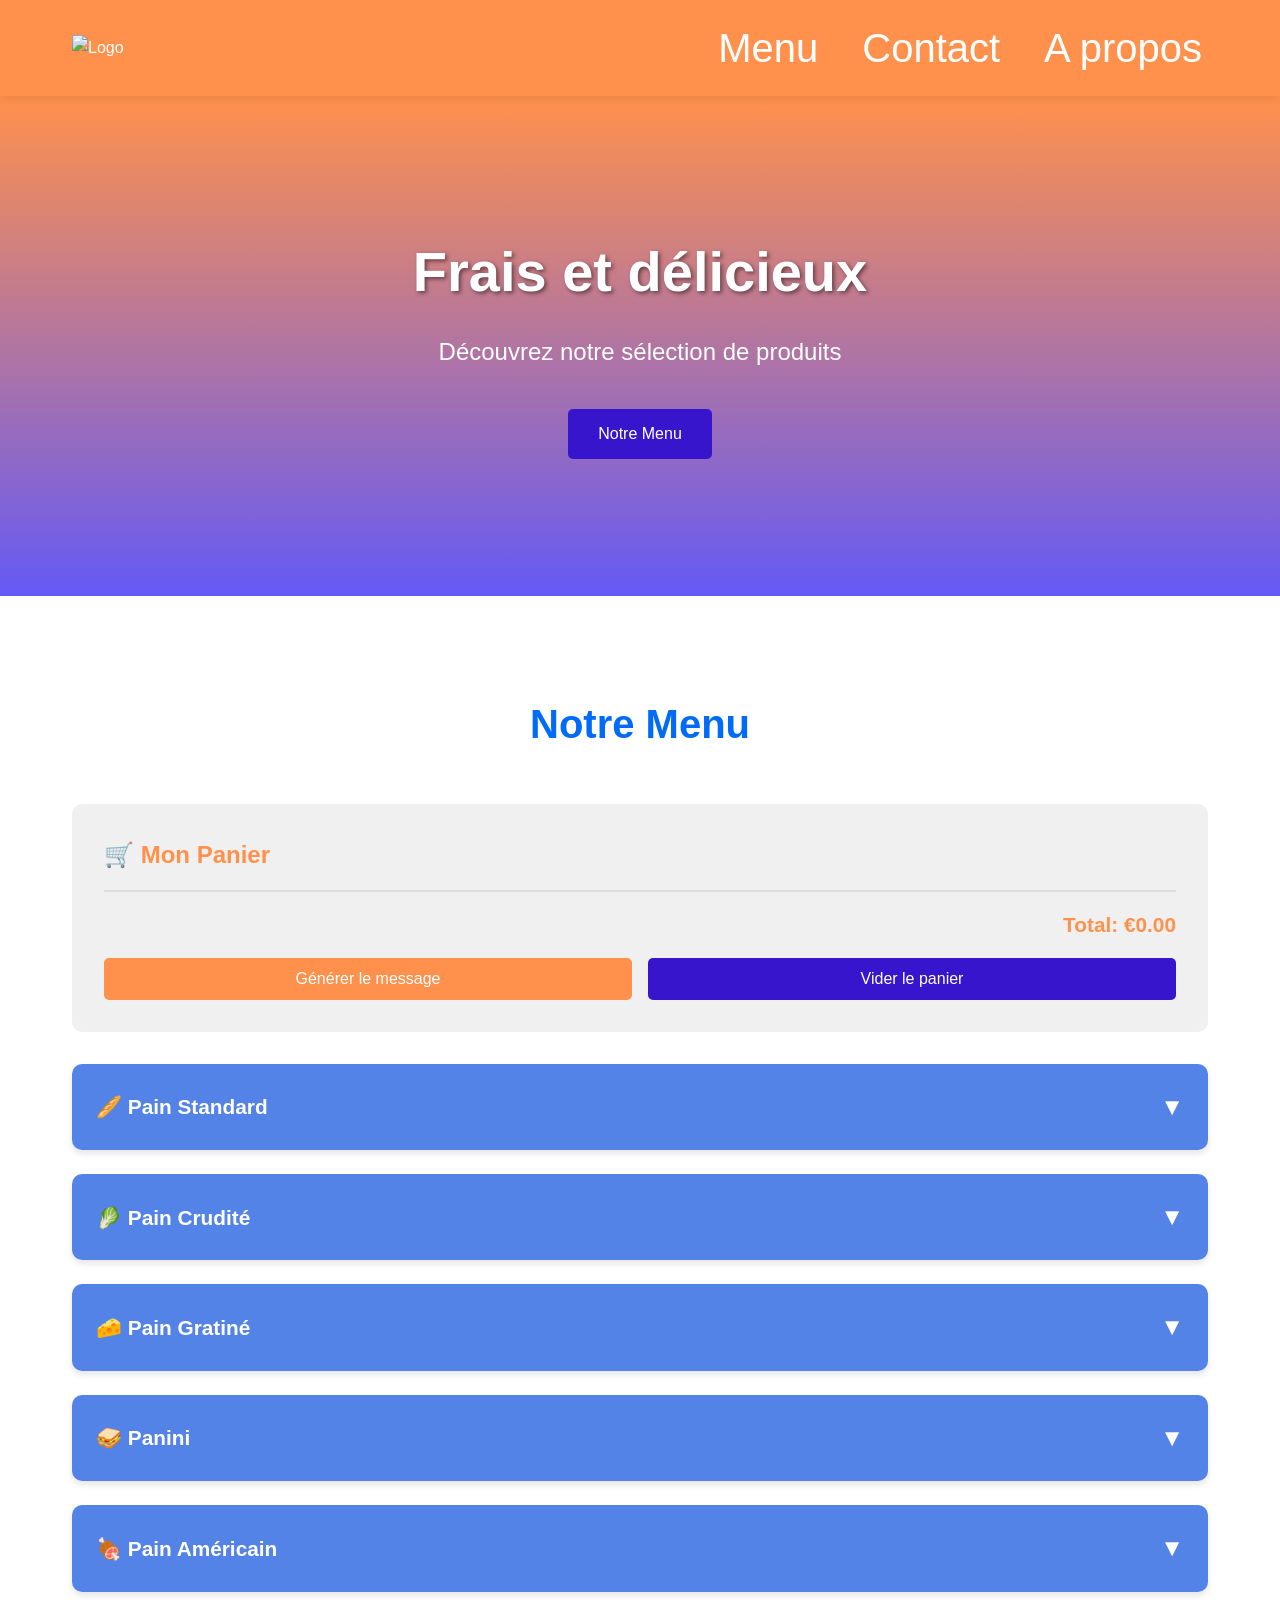
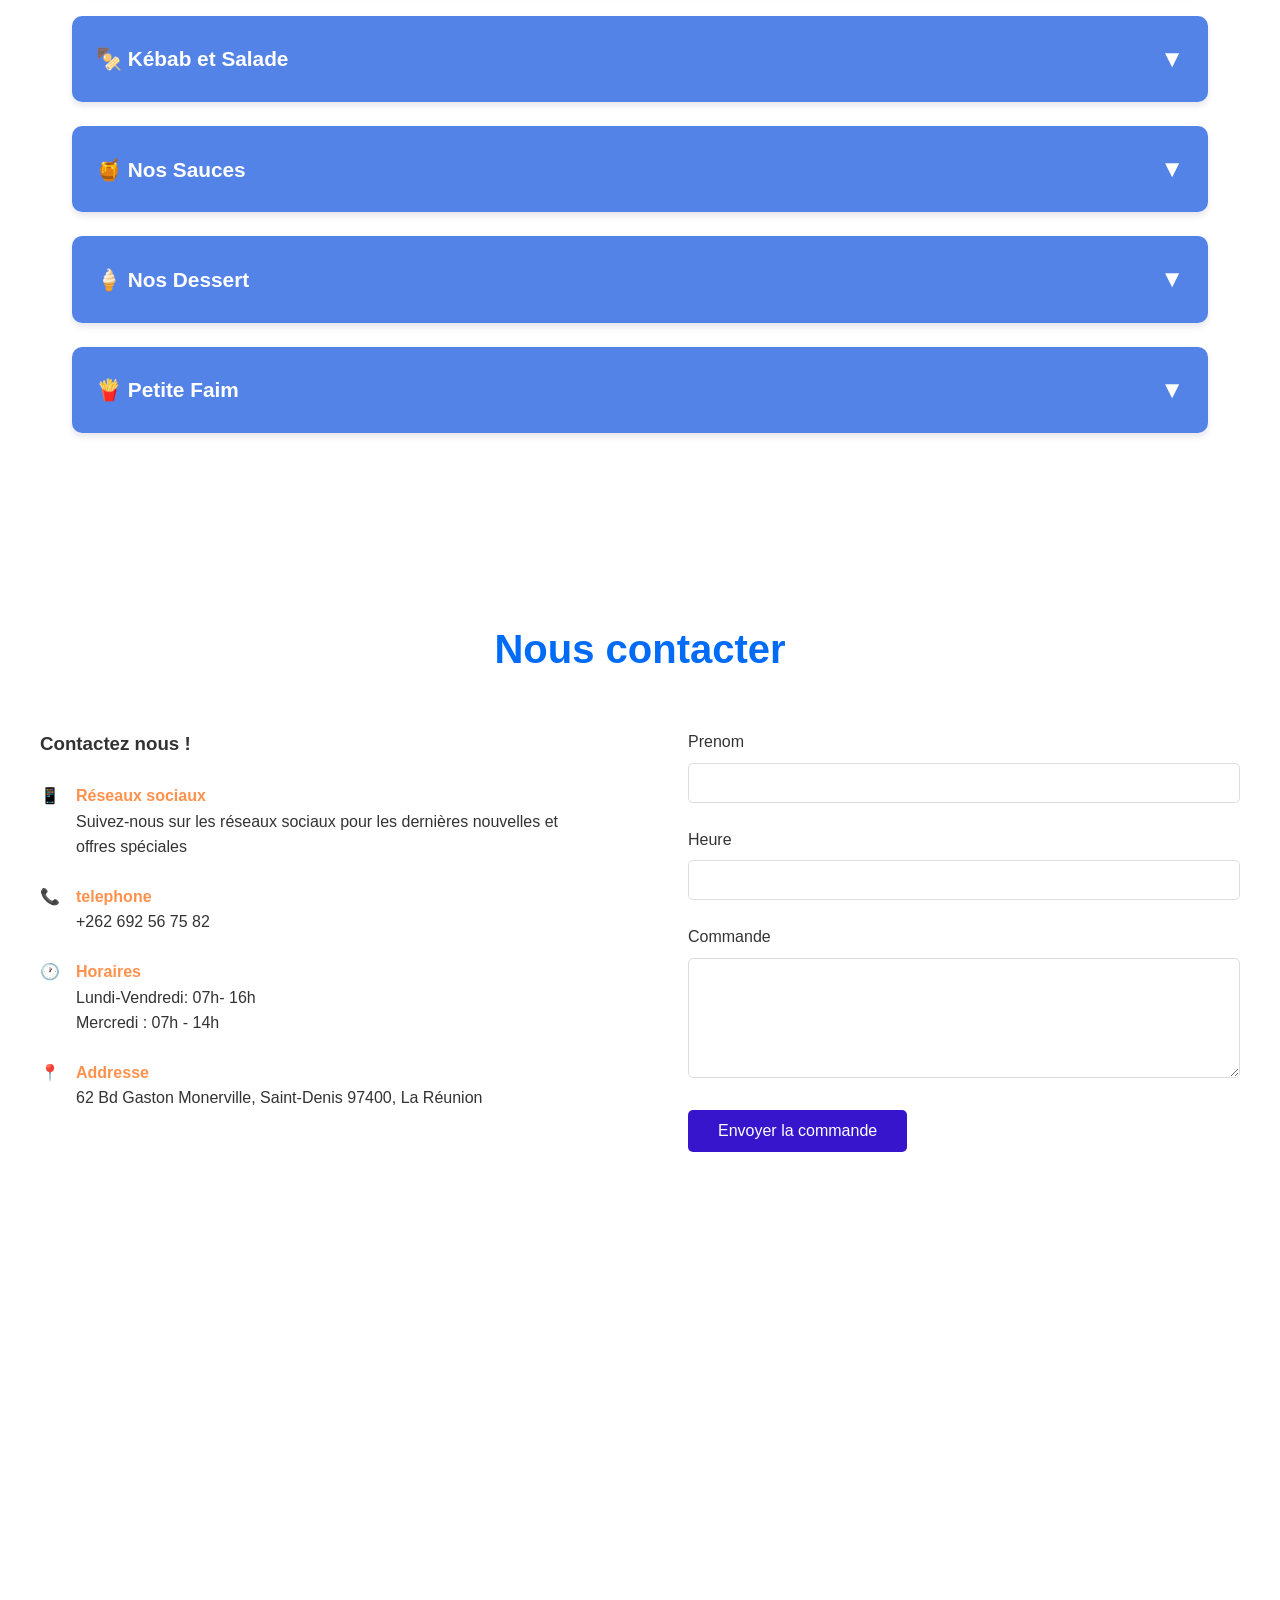
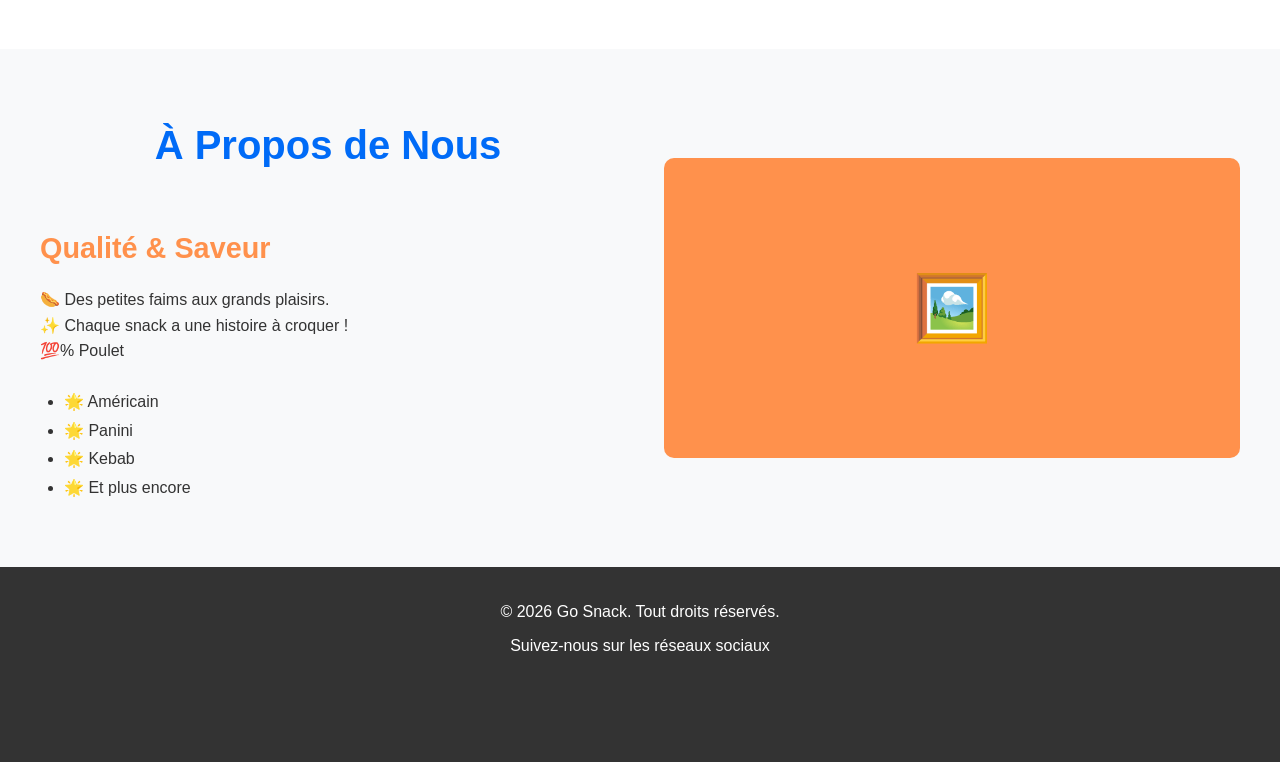
==== T1.html @ e25820fe "First upload" ====
<!DOCTYPE html>
<html lang="fr">
<head>
    <meta charset="UTF-8">
    <meta name="viewport" content="width=device-width, initial-scale=1.0">

    <title>GO Snack</title>


    <link rel="stylesheet" href="T1.css">
    
</head>
<body>



    <header>
        <nav>
			<img src="C:\web dev\templates\GoSnack\GoSnack.jpg" alt="Logo">
            <ul class="nav-links">
                <li><a href="#menu">Menu</a></li>
                <li><a href="#contact">Contact</a></li>
				<li><a href="#about">A propos</a></li>
            </ul> 
        </nav>
    </header>


    

    <section class="hero">
        <div class="hero-content">
            <h1>Frais et délicieux</h1>
            <p>Découvrez notre sélection de produits</p>
            <a href="#menu" class="btn">Notre Menu</a>
        </div>
    </section>

    


    <section id="menu">
        <div class="container">
            <h2>Notre Menu</h2>
            

            

            <div class="cart-section">
                <h3>🛒 Mon Panier</h3>
                <ul class="cart-items" id="cartItems"></ul>
                <div class="cart-total" id="cartTotal">Total: €0.00</div>
                <div class="cart-actions">
                    <button class="btn" onclick="generateOrderMessage()" style="background: #FF914C;">Générer le message</button>
                    <button class="btn" onclick="clearCart()">Vider le panier</button>
                </div>
            </div>
            
            <div class="menu-container">


                


                <div class="menu-category">
                    <div class="category-header" onclick="toggleCategory(this)">
                        <h3>🥖 Pain Standard</h3>
                        <span class="toggle-icon">▼</span>
                    </div>
                    <div class="category-items">
                        <div class="product-card">
                            <div class="product-image">🥖</div>
                            <div class="product-info">
                                <h4>Bouchon</h4>
                                <p></p>
                                <div class="price">€3.50</div>
                                <button class="btn" onclick="addToCart('Pain Bouchon', 3.50)">Ajouter</button>
                            </div>
                        </div>
                        <div class="product-card">
                            <div class="product-image">🥖</div>
                            <div class="product-info">
                                <h4>Poulet</h4>
                                <p></p>
                                <div class="price">€3.50</div>
                                <button class="btn" onclick="addToCart('Pain Poulet', 3.50)">Ajouter</button>
                            </div>
                        </div>
                        <div class="product-card">
                            <div class="product-image">🥖</div>
                            <div class="product-info">
                                <h4>Jambon Beurre</h4>
                                <p></p>
                                <div class="price">€3.50</div>
                                <button class="btn" onclick="addToCart('Pain Jambon Beurre', 3.50)">Ajouter</button>
                            </div>
                        </div>
                        <div class="product-card">
                            <div class="product-image">🥖</div>
                            <div class="product-info">
                                <h4>Sarcive</h4>
                                <p></p>
                                <div class="price">€3.50</div>
                                <button class="btn" onclick="addToCart('Pain Sarcive', 3.50)">Ajouter</button>
                            </div>
                        </div>
                        <div class="product-card">
                            <div class="product-image">🥖</div>
                            <div class="product-info">
                                <h4>Lamelle de Kébab</h4>
                                <p></p>
                                <div class="price">€3.50</div>
                                <button class="btn" onclick="addToCart('Pain Kébab', 3.50)">Ajouter</button>
                            </div>
                        </div>
                        <div class="product-card">
                            <div class="product-image">🥖</div>
                            <div class="product-info">
                                <h4>Saumon</h4>
                                <p></p>
                                <div class="price">€3.50</div>
                                <button class="btn" onclick="addToCart('Pain Saumon', 3.50)">Ajouter</button>
                            </div>
                        </div>
                    </div>
                </div>


                


                <div class="menu-category">
                    <div class="category-header" onclick="toggleCategory(this)">
                        <h3>🥬 Pain Crudité</h3>
                        <span class="toggle-icon">▼</span>
                    </div>
                    <div class="category-items">
                        <div class="product-card">
                            <div class="product-image">🥬</div>
                            <div class="product-info">
                                <h4>Poulet</h4>
                                <p>Base: Salade, Tomate, Carotte, Boeuf</p>
                                <div class="price">€4.50</div>
                                <button class="btn">Ajouter</button>
                            </div>
                        </div>
                        <div class="product-card">
                            <div class="product-image">🥬</div>
                            <div class="product-info">
                                <h4>Jambon</h4>
                                <p>Base: Salade, Tomate, Carotte, Boeuf</p>
                                <div class="price">€4.50</div>
                                <button class="btn" onclick="addToCart('Pain crudité Jambon Beurre', 4.50)">Ajouter</button>
                            </div>
                        </div>
                        <div class="product-card">
                            <div class="product-image">🥬</div>
                            <div class="product-info">
                                <h4>Lamelle de Kébab</h4>
                                <p>Base: Salade, Tomate, Carotte, Boeuf</p>
                                <div class="price">€4.50</div>
                                <button class="btn" onclick="addToCart('Pain crudité Kébab', 4.50)">Ajouter</button>
                            </div>
                        </div>
                        <div class="product-card">
                            <div class="product-image">🥬</div>
                            <div class="product-info">
                                <h4>Sarcive</h4>
                                <p>Base: Salade, Tomate, Carotte, Boeuf</p>
                                <div class="price">€4.50</div>
                                <button class="btn" onclick="addToCart('Pain crudité Sarcive', 4.50)">Ajouter</button>
                            </div>
                        </div>
                        <div class="product-card">
                            <div class="product-image">🥬</div>
                            <div class="product-info">
                                <h4>Saumon</h4>
                                <p>Base: Salade, Tomate, Carotte, Boeuf</p>
                                <div class="price">€4.50</div>
                                <button class="btn" onclick="addToCart('Pain crudité Saumon', 4.50)">Ajouter</button>
                            </div>
                        </div>
                    </div>
                </div>


                


                <div class="menu-category">
                    <div class="category-header" onclick="toggleCategory(this)">
                        <h3>🧀 Pain Gratiné</h3>
                        <span class="toggle-icon">▼</span>
                    </div>
                    <div class="category-items">
                        <div class="product-card">
                            <div class="product-image">🧀</div>
                            <div class="product-info">
                                <h4>Frite</h4>
                                <p></p>
                                <div class="price">€4.50</div>
                                <button class="btn" onclick="addToCart('Pain Gratiné Frite', 4.50)">Ajouter</button>
                            </div>
                        </div>
                        <div class="product-card">
                            <div class="product-image">🧀</div>
                            <div class="product-info">
                                <h4>Jambon</h4>
                                <p></p>
                                <div class="price">€4.50</div>
                                <button class="btn" onclick="addToCart('Pain Gratiné Jambon', 4.50)">Ajouter</button>
                            </div>
                        </div>
                        <div class="product-card">
                            <div class="product-image">🧀</div>
                            <div class="product-info">
                                <h4>Bouchon</h4>
                                <p></p>
                                <div class="price">€4.50</div>
                                <button class="btn" onclick="addToCart('Pain Gratiné Bouchon', 4.50)">Ajouter</button>
                            </div>
                        </div>
                        <div class="product-card">
                            <div class="product-image">🧀</div>
                            <div class="product-info">
                                <h4>Poulet</h4>
                                <p></p>
                                <div class="price">€4.50</div>
                                <button class="btn" onclick="addToCart('Pain Gratiné Poulet', 4.50)">Ajouter</button>
                            </div>
                        </div>
                        <div class="product-card">
                            <div class="product-image">🧀</div>
                            <div class="product-info">
                                <h4>Thon Maïs</h4>
                                <p></p>
                                <div class="price">€4.50</div>
                                <button class="btn" onclick="addToCart('Pain Gratiné Thon Maïs', 4.50)">Ajouter</button>
                            </div>
                        </div>
                        <div class="product-card">
                            <div class="product-image">🧀</div>
                            <div class="product-info">
                                <h4>Lamelle de Kébab</h4>
                                <p></p>
                                <div class="price">€4.50</div>
                                <button class="btn" onclick="addToCart('Pain Gratiné Kébab', 4.50)">Ajouter</button>
                            </div>
                        </div>
                    </div>
                </div>


                



                <div class="menu-category">
                    <div class="category-header" onclick="toggleCategory(this)">
                        <h3>🥪 Panini</h3>
                        <span class="toggle-icon">▼</span>
                    </div>
                    <div class="category-items">
                        <div class="product-card">
                            <div class="product-image">🥪</div>
                            <div class="product-info">
                                <h4>Frite</h4>
                                <p></p>
                                <div class="price">€4.50</div>
                                <button class="btn" onclick="addToCart('Panini Frite', 4.50)">Ajouter</button>
                            </div>
                        </div>
                        <div class="product-card">
                            <div class="product-image">🥪</div>
                            <div class="product-info">
                                <h4>Jambon</h4>
                                <p></p>
                                <div class="price">€4.50</div>
                                <button class="btn" onclick="addToCart('Panini Jambon', 4.50)">Ajouter</button>
                            </div>
                        </div>
                        <div class="product-card">
                            <div class="product-image">🥪</div>
                            <div class="product-info">
                                <h4>Bouchon</h4>
                                <p></p>
                                <div class="price">€4.50</div>
                                <button class="btn" onclick="addToCart('Panini Bouchon', 4.50)">Ajouter</button>
                            </div>
                        </div>
                        <div class="product-card">
                            <div class="product-image">🥪</div>
                            <div class="product-info">
                                <h4>Poulet</h4>
                                <p></p>
                                <div class="price">€4.50</div>
                                <button class="btn" onclick="addToCart('Panini Poulet', 4.50)">Ajouter</button>
                            </div>
                        </div>
                        <div class="product-card">
                            <div class="product-image">🥪</div>
                            <div class="product-info">
                                <h4>Thon Maïs</h4>
                                <p></p>
                                <div class="price">€4.50</div>
                                <button class="btn" onclick="addToCart('Panini Thon Maïs', 4.50)">Ajouter</button>
                            </div>
                        </div>
                        <div class="product-card">
                            <div class="product-image">🥪</div>
                            <div class="product-info">
                                <h4>Nutella</h4>
                                <p></p>
                                <div class="price">€4.50</div>
                                <button class="btn" onclick="addToCart('Panini Nutella', 4.50)">Ajouter</button>
                            </div>
                        </div>
                    </div>
                </div>


                



                <div class="menu-category">
                    <div class="category-header" onclick="toggleCategory(this)">
                        <h3>🍖 Pain Américain</h3>
                        <span class="toggle-icon">▼</span>
                    </div>
                    <div class="category-items">
                        <div class="product-card">
                            <div class="product-image">🍖</div>
                            <div class="product-info">
                                <h4>Bouchon</h4>
                                <p></p>
                                <div class="price">€5.50</div>
                                <button class="btn" onclick="addToCart('Pain Américain Bouchon', 5.50)">Ajouter</button>
                            </div>
                        </div>
                        <div class="product-card">
                            <div class="product-image">🍖</div>
                            <div class="product-info">
                                <h4>Poulet</h4>
                                <p></p>
                                <div class="price">€5.50</div>
                                <button class="btn" onclick="addToCart('Pain Américain Poulet', 5.50)">Ajouter</button>
                            </div>
                        </div>
                        <div class="product-card">
                            <div class="product-image">🍖</div>
                            <div class="product-info">
                                <h4>Jambon</h4>
                                <p></p>
                                <div class="price">€5.50</div>
                                <button class="btn" onclick="addToCart('Pain Américain Jambon', 5.50)">Ajouter</button>
                            </div>
                        </div>
                        <div class="product-card">
                            <div class="product-image">🍖</div>
                            <div class="product-info">
                                <h4>Saumon</h4>
                                <p></p>
                                <div class="price">€5.50</div>
                                <button class="btn" onclick="addToCart('Pain Américain Saumon', 5.50)">Ajouter</button>
                            </div>
                        </div>
                        <div class="product-card">
                            <div class="product-image">🍖</div>
                            <div class="product-info">
                                <h4>Lamelle de Kébab</h4>
                                <p></p>
                                <div class="price">€5.50</div>
                                <button class="btn" onclick="addToCart('Pain Américain Kébab', 5.50)">Ajouter</button>
                            </div>
                        </div>
                        <div class="product-card">
                            <div class="product-image">🍖</div>
                            <div class="product-info">
                                <h4>Sarcive</h4>
                                <p></p>
                                <div class="price">€5.50</div>
                                <button class="btn" onclick="addToCart('Pain Américain Sarcive', 5.50)">Ajouter</button>
                            </div>
                        </div>
                    </div>
                </div>


                




                <div class="menu-category">
                    <div class="category-header" onclick="toggleCategory(this)">
                        <h3>🍢 Kébab et Salade</h3>
                        <span class="toggle-icon">▼</span>
                    </div>
                    <div class="category-items">
                        <div class="product-card">
                            <div class="product-image">🍢</div>
                            <div class="product-info">
                                <h4>Kébab Poulet</h4>
                                <p></p>
                                <div class="price">€6.50</div>
                                <button class="btn" onclick="addToCart('Kébab Poulet', 6.50)">Ajouter</button>
                            </div>
                        </div>
                        <div class="product-card">
                            <div class="product-image">🍢</div>
                            <div class="product-info">
                                <h4>Kébab Lamelle de Kébab</h4>
                                <p></p>
                                <div class="price">€6.50</div>
                                <button class="btn" onclick="addToCart('Kébab Lamelle de Kébab', 6.50)">Ajouter</button>
                            </div>
                        </div>
                        <div class="product-card">
                            <div class="product-image">🍢</div>
                            <div class="product-info">
                                <h4>Assiette Kébab</h4>
                                <p></p>
                                <div class="price">€7.50</div>
                                <button class="btn" onclick="addToCart('Assiette Kébab', 7.50)">Ajouter</button>
                            </div>
                        </div>
                        <div class="product-card">
                            <div class="product-image">🍢</div>
                            <div class="product-info">
                                <h4>Salade Poulet</h4>
                                <p></p>
                                <div class="price">€6.50</div>
                                <button class="btn" onclick="addToCart('Salade Poulet', 6.50)">Ajouter</button>
                            </div>
                        </div>
                        <div class="product-card">
                            <div class="product-image">🍢</div>
                            <div class="product-info">
                                <h4>Salade Saumon</h4>
                                <p></p>
                                <div class="price">€7.50</div>
                                <button class="btn" onclick="addToCart('Salade Saumon', 7.50)">Ajouter</button>
                            </div>
                        </div>
                    </div>
                </div>


                



                <div class="menu-category">
                    <div class="category-header" onclick="toggleCategory(this)">
                        <h3>🍯 Nos Sauces</h3>
                        <span class="toggle-icon">▼</span>
                    </div>
                    <div class="category-items">
                        <div class="product-card">
                            <div class="product-image">🍯</div>
                            <div class="product-info">
                                <h4>Marocaine</h4>
                                <p></p>
                                <button class="btn" onclick="addToCart('Marocaine', 0.00)">Ajouter</button>
                            </div>
                        </div>
                        <div class="product-card">
                            <div class="product-image">🍯</div>
                            <div class="product-info">
                                <h4>Ketchup</h4>
                                <button class="btn" onclick="addToCart('Ketchup', 0.00)">Ajouter</button>
                            </div>
                        </div>
                        <div class="product-card">
                            <div class="product-image">🍯</div>
                            <div class="product-info">
                                <h4>Mayonnaise</h4>
                                <p></p>
                                <button class="btn" onclick="addToCart('Mayonnaise', 0.00)">Ajouter</button>
                            </div>
                        </div>
                        <div class="product-card">
                            <div class="product-image">🍯</div>
                            <div class="product-info">
                                <h4>Piment Chinois</h4>
                                <p></p>
                                <button class="btn" onclick="addToCart('Piment Chinois', 0.00)">Ajouter</button>
                            </div>
                        </div>
                        <div class="product-card">
                            <div class="product-image">🍯</div>
                            <div class="product-info">
                                <h4>Barbecue</h4>
                                <p></p>
                                <button class="btn" onclick="addToCart('Barbecue', 0.00)">Ajouter</button>
                            </div>
                        </div>
                        <div class="product-card">
                            <div class="product-image">🍯</div>
                            <div class="product-info">
                                <h4>Samouraï</h4>
                                <p></p>
                                <button class="btn" onclick="addToCart('Samouraï', 0.00)">Ajouter</button>
                            </div>
                        </div>
                    </div>
                </div>


                




                <div class="menu-category">
                    <div class="category-header" onclick="toggleCategory(this)">
                        <h3>🍦 Nos Dessert</h3>
                        <span class="toggle-icon">▼</span>
                    </div>
                    <div class="category-items">
                        <div class="product-card">
                            <div class="product-image">🍦</div>
                            <div class="product-info">
                                <h4>Glace en Pot</h4>
                                <p></p>
                                <div class="price">€3.50</div>
                                <button class="btn" onclick="addToCart('Glace en Pot', 3.50)">Ajouter</button>
                            </div>
                        </div>
                        <div class="product-card">
                            <div class="product-image">🍦</div>
                            <div class="product-info">
                                <h4>Glace Liégeoise</h4>
                                <p></p>
                                <div class="price">€4.50</div>
                                <button class="btn" onclick="addToCart('Glace Liégeoise', 4.50)">Ajouter</button>
                            </div>
                        </div>
                    </div>
                </div>


                




                <div class="menu-category">
                    <div class="category-header" onclick="toggleCategory(this)">
                        <h3>🍟 Petite Faim</h3>
                        <span class="toggle-icon">▼</span>
                    </div>
                    <div class="category-items">
                        <div class="product-card">
                            <div class="product-image">🍟</div>
                            <div class="product-info">
                                <h4>Petite Frite</h4>
                                <p></p>
                                <div class="price">€2.50</div>
                                <button class="btn" onclick="addToCart('Petite Frite', 2.50)">Ajouter</button>
                            </div>
                        </div>
                        <div class="product-card">
                            <div class="product-image">🍟</div>
                            <div class="product-info">
                                <h4>Grande Frite</h4>
                                <p></p>
                                <div class="price">€3.50</div>
                                <button class="btn" onclick="addToCart('Grande Frite', 3.50)">Ajouter</button>
                            </div>
                        </div>
                        <div class="product-card">
                            <div class="product-image">🍟</div>
                            <div class="product-info">
                                <h4>Bouchon</h4>
                                <p></p>
                                <div class="price">€3.00</div>
                                <button class="btn" onclick="addToCart('Bouchon', 3.00)">Ajouter</button>
                            </div>
                        </div>
                        <div class="product-card">
                            <div class="product-image">🍟</div>
                            <div class="product-info">
                                <h4>Lot de 5 Samoussas</h4>
                                <p>Fromage, Jambon Fromage, Poulet, Poisson</p>
                                <div class="price">€5.50</div>
                                <button class="btn" onclick="addToCart('Lot de 5 Samoussas', 5.50)">Ajouter</button>
                            </div>
                        </div>
                    </div>
                </div>

            </div>
        </div>
    </section>

    

    



    <section id="contact">
        <h2>Nous contacter</h2>
        <div class="contact-content">
            <div class="contact-info">
                <h3>Contactez nous !</h3>
					<div class="contact-item"> 
						<div>📱</div> 
						<div> <h4>Réseaux sociaux</h4> <p>Suivez-nous sur les réseaux sociaux pour les dernières nouvelles et offres spéciales</p> 
						</div> 
					<a href="https://www.instagram.com/go_snack974/" target="_blank">
  						<i class="fa-brands fa-instagram"></i>
					</a>

					<a href="https://www.facebook.com/people/Go-Snack/61568391839776/" target="_blank">
  						<i class="fa-brands fa-facebook"></i>
					</a>
					</div>

                
                <div class="contact-item">
                    <div>📞</div>
                    <div>
                        <h4>telephone </h4>
                        <p> +262 692 56 75 82</p>
                    </div>
                </div>

                <div class="contact-item">
                    <div>🕐</div>
                    <div>
                        <h4>Horaires</h4>
                        <p>Lundi-Vendredi: 07h- 16h <br>Mercredi : 07h - 14h</p>
                    </div>
                </div>
				<div class="contact-item">
                    <div>📍</div>
                    <div>
                        <h4>Addresse</h4>
                        <p> 62 Bd Gaston Monerville, Saint-Denis 97400, La Réunion</p>
                    </div>
                </div>
				<div class="contact-item">
					<iframe src="https://www.google.com/maps/embed?pb=!1m18!1m12!1m3!1d3727.429583335348!2d55.44677927594434!3d-20.895029680721038!2m3!1f0!2f0!3f0!3m2!1i1024!2i768!4f13.1!3m3!1m2!1s0x21827f006f3e6207%3A0xafd4a49cfdd1babe!2sGo%20Snack!5e0!3m2!1sfr!2sfr!4v1770902632699!5m2!1sfr!2sfr" width="600" height="450" style="border:0;" allowfullscreen="" loading="lazy" referrerpolicy="no-referrer-when-downgrade"></iframe>
				</div>
            </div>

            <form onsubmit="event.preventDefault(); sendBySMS();">

                <div class="form-group">
                    <label for="name">Prenom</label>
                    <input type="text" id="name" name="name" required>
                </div>
                <div class="form-group">
                    <label for="subject">Heure</label>
                    <input type="text" id="subject" name="subject" required>
                </div>
                <div class="form-group">
                    <label for="message">Commande</label>
                    <textarea id="message" name="message" required></textarea>
                </div>
                <button type="button" onclick="sendBySMS()" class="btn">
                    Envoyer la commande
                </button>

            </form>
        </div>
    </section>


    




    <section id="about">
        <div class="about-content">
            <div class="about-text">
                <h2>À Propos de Nous</h2>
                <h3>Qualité & Saveur</h3>


                <p>🌭 Des petites faims aux grands plaisirs.</p>
                <p>✨ Chaque snack a une histoire à croquer !</p>
				<p>💯% Poulet</p>
                <ul style="margin-top: 1.5rem; margin-left: 1.5rem; line-height: 1.8;">
                    <li>🌟 Américain</li>
                    <li>🌟 Panini </li>
                    <li>🌟 Kebab</li>
                    <li>🌟 Et plus encore</li>
                </ul>
            </div>
            <div class="about-image">🖼️</div>
        </div>
    </section>


    



    
    <footer>
        <p>&copy; 2026 Go Snack. Tout droits réservés.</p>
        <p>Suivez-nous sur les réseaux sociaux</p>
		<a href="https://www.instagram.com/go_snack974/" target="_blank">
  						<i class="fa-brands fa-instagram"></i>
					</a>

					<a href="https://www.facebook.com/people/Go-Snack/61568391839776/" target="_blank">
  						<i class="fa-brands fa-facebook"></i>
					</a>
    </footer>

    <script src="cart.js"></script>
</body>
</html>
---- T1.css ----
* {
            margin: 0;
            padding: 0;
            box-sizing: border-box;
        }

        body {
            font-family: 'Segoe UI', Tahoma, Geneva, Verdana, sans-serif;
            line-height: 1.6;
            color: #333;
        }





        header {
            background: rgba(255 145 76);
            color: white;
            padding: 1rem 0;
            position: sticky;
            top: 0;
            box-shadow: 0 2px 10px rgba(0,0,0,0.1);
            z-index: 100;
        }

        nav {
            max-width: 1200px;
            margin: 0 auto;
            display: flex;
            justify-content: space-between;
            align-items: center;
            padding: 0 2rem;
        }

        .logo {
            font-size: 1.8rem;
            font-weight: bold;
            text-decoration: none;
            color: white;
        }

        .nav-links {
            display: flex;
            list-style: none;
            gap: 2rem;
        }

        .nav-links a {
            color: white;
            text-decoration: none;
            transition: opacity 0.3s;
        }

        .nav-links a:hover {
            opacity: 0.8;
        }
		
		
		a {
  			font-size: 40px;
  			margin: 6px;
 			 color: rgb(0, 38, 255);
  			text-decoration: none;
		}

a:hover {
  color: #E1306C; 
}








        .hero {
            background: linear-gradient(rgba(255 145 76), rgba(29, 14, 241, 0.685)), url('https://images.unsplash.com/photo-1555939594-58d7cb561b1b?w=1200') center/cover;
            height: 500px;
            display: flex;
            align-items: center;
            justify-content: center;
            text-align: center;
            color: white;
        }

        .hero-content h1 {
            font-size: 3.5rem;
            margin-bottom: 1rem;
            text-shadow: 2px 2px 4px rgba(0, 0, 0, 0.5);
        }

        .hero-content p {
            font-size: 1.5rem;
            margin-bottom: 2rem;
        }

        .btn {
            display: inline-block;
            padding: 12px 30px;
            background: #3715cc;
            color: white;
            text-decoration: none;
            border-radius: 5px;
            transition: background 0.3s;
            border: none;
            cursor: pointer;
            font-size: 1rem;
        }

        .btn:hover {
            background: #4109c5;
        }


        


        .container {
            max-width: 1200px;
            margin: 0 auto;
            padding: 2rem;
        }


        



        section {
            padding: 4rem 2rem;
        }

        section h2 {
            text-align: center;
            font-size: 2.5rem;
            margin-bottom: 3rem;
            color: #006bf7;
        }


        



        .menu-container {
            max-width: 1200px;
            margin: 0 auto;
        }

        .menu-category {
            background: white;
            border-radius: 10px;
            overflow: hidden;
            box-shadow: 0 4px 6px rgba(24, 9, 63, 0.1);
            margin-bottom: 1.5rem;
        }

        .category-header {
            background: #5483e7;
            color: white;
            padding: 1.5rem;
            display: flex;
            justify-content: space-between;
            align-items: center;
            cursor: pointer;
            transition: background 0.3s;
        }

        .category-header:hover {
            background: #e48b06;
        }

        .category-header h3 {
            font-size: 1.3rem;
            margin: 0;
        }

        .toggle-icon {
            font-size: 1.5rem;
            transition: transform 0.3s;
        }

        .toggle-icon.open {
            transform: rotate(180deg);
        }

        .category-items {
            display: none;
            padding: 2rem;
            grid-template-columns: repeat(auto-fit, minmax(250px, 1fr));
            gap: 1.5rem;
        }

        .category-items.open {
            display: grid;
        }

        .product-card {
            background: #f8f9fa;
            border-radius: 8px;
            overflow: hidden;
            box-shadow: 0 2px 4px rgba(0,0,0,0.1);
            transition: transform 0.3s, box-shadow 0.3s;
        }

        .product-card:hover {
            transform: translateY(-3px);
            box-shadow: 0 4px 8px rgba(0,0,0,0.15);
        }

        .product-image {
            height: 150px;
            background: #e8e8e8;
            display: flex;
            align-items: center;
            justify-content: center;
            color: #333;
            font-size: 2.5rem;
        }

        .product-info {
            padding: 1rem;
        }

        .product-info h4 {
            margin-bottom: 0.5rem;
            color: #333;
            font-size: 1rem;
        }

        .product-info p {
            color: #666;
            margin-bottom: 0.8rem;
            font-size: 0.9rem;
        }

        .price {
            font-size: 1.2rem;
            color: #555;
            font-weight: bold;
            margin-bottom: 0.8rem;
        }


        



        #about {
            background: #f8f9fa;
        }

        .about-content {
            display: grid;
            grid-template-columns: 1fr 1fr;
            gap: 3rem;
            align-items: center;
            max-width: 1200px;
            margin: 0 auto;
        }

        .about-text h3 {
            font-size: 1.8rem;
            margin-bottom: 1rem;
            color: #FF914C;
        }

        .about-image {
            background: rgba(255 145 76);
            height: 300px;
            border-radius: 10px;
            display: flex;
            align-items: center;
            justify-content: center;
            color: white;
            font-size: 4rem;
        }


        



        #contact {
            background: white;
        }

        .contact-content {
            display: grid;
            grid-template-columns: 1fr 1fr;
            gap: 3rem;
            max-width: 1200px;
            margin: 0 auto;
        }

        .contact-info {
            display: flex;
            flex-direction: column;
            gap: 1.5rem;
        }

        .contact-item {
            display: flex;
            gap: 1rem;
        }

        .contact-item h4 {
            color: #FF914C;
        }

        .form-group {
            margin-bottom: 1.5rem;
        }

        .form-group label {
            display: block;
            margin-bottom: 0.5rem;
            color: #333;
        }

        .form-group input,
        .form-group textarea {
            width: 100%;
            padding: 10px;
            border: 1px solid #ddd;
            border-radius: 5px;
            font-family: inherit;
            font-size: 1rem;
        }

        .form-group textarea {
            resize: vertical;
            min-height: 120px;
        }


        



        .cart-section {
            background: #f0f0f0;
            padding: 2rem;
            border-radius: 10px;
            margin-bottom: 2rem;
            max-width: 1200px;
            margin-left: auto;
            margin-right: auto;
        }

        .cart-section h3 {
            color: #FF914C;
            margin-bottom: 1rem;
            font-size: 1.5rem;
        }

        .cart-items {
            list-style: none;
            margin-bottom: 1rem;
        }

        .cart-item {
            background: white;
            padding: 0.8rem;
            margin-bottom: 0.5rem;
            border-radius: 5px;
            display: flex;
            justify-content: space-between;
            align-items: center;
            box-shadow: 0 2px 4px rgba(0,0,0,0.1);
        }

        .cart-item-name {
            font-weight: bold;
            flex-grow: 1;
        }

        .cart-item-price {
            color: #FF914C;
            font-weight: bold;
            margin: 0 1rem;
        }

        .cart-item-quantity {
            display: flex;
            gap: 0.5rem;
            align-items: center;
        }

        .cart-item-quantity button {
            background: #5483e7;
            color: white;
            border: none;
            width: 25px;
            height: 25px;
            border-radius: 3px;
            cursor: pointer;
            font-size: 0.9rem;
        }

        .cart-item-quantity button:hover {
            background: #4109c5;
        }

        .remove-btn {
            background: #ff6b6b;
            color: white;
            border: none;
            padding: 0.4rem 0.8rem;
            border-radius: 3px;
            cursor: pointer;
            font-size: 0.85rem;
        }

        .remove-btn:hover {
            background: #ff5252;
        }

        .cart-total {
            font-size: 1.3rem;
            font-weight: bold;
            color: #FF914C;
            text-align: right;
            margin-top: 1rem;
            padding-top: 1rem;
            border-top: 2px solid #ddd;
        }

        .cart-actions {
            display: flex;
            gap: 1rem;
            margin-top: 1rem;
        }

        .cart-actions button {
            flex: 1;
        }


        



        footer {
            background: #333;
            color: white;
            text-align: center;
            padding: 2rem;
        }

        footer p {
            margin-bottom: 0.5rem;
        }

        


        
        @media (max-width: 768px) {
            .nav-links {
                gap: 1rem;
            }

            .hero-content h1 {
                font-size: 2rem;
            }

            .about-content,
            .contact-content {
                grid-template-columns: 1fr;
            }

            section h2 {
                font-size: 2rem;
            }
        }
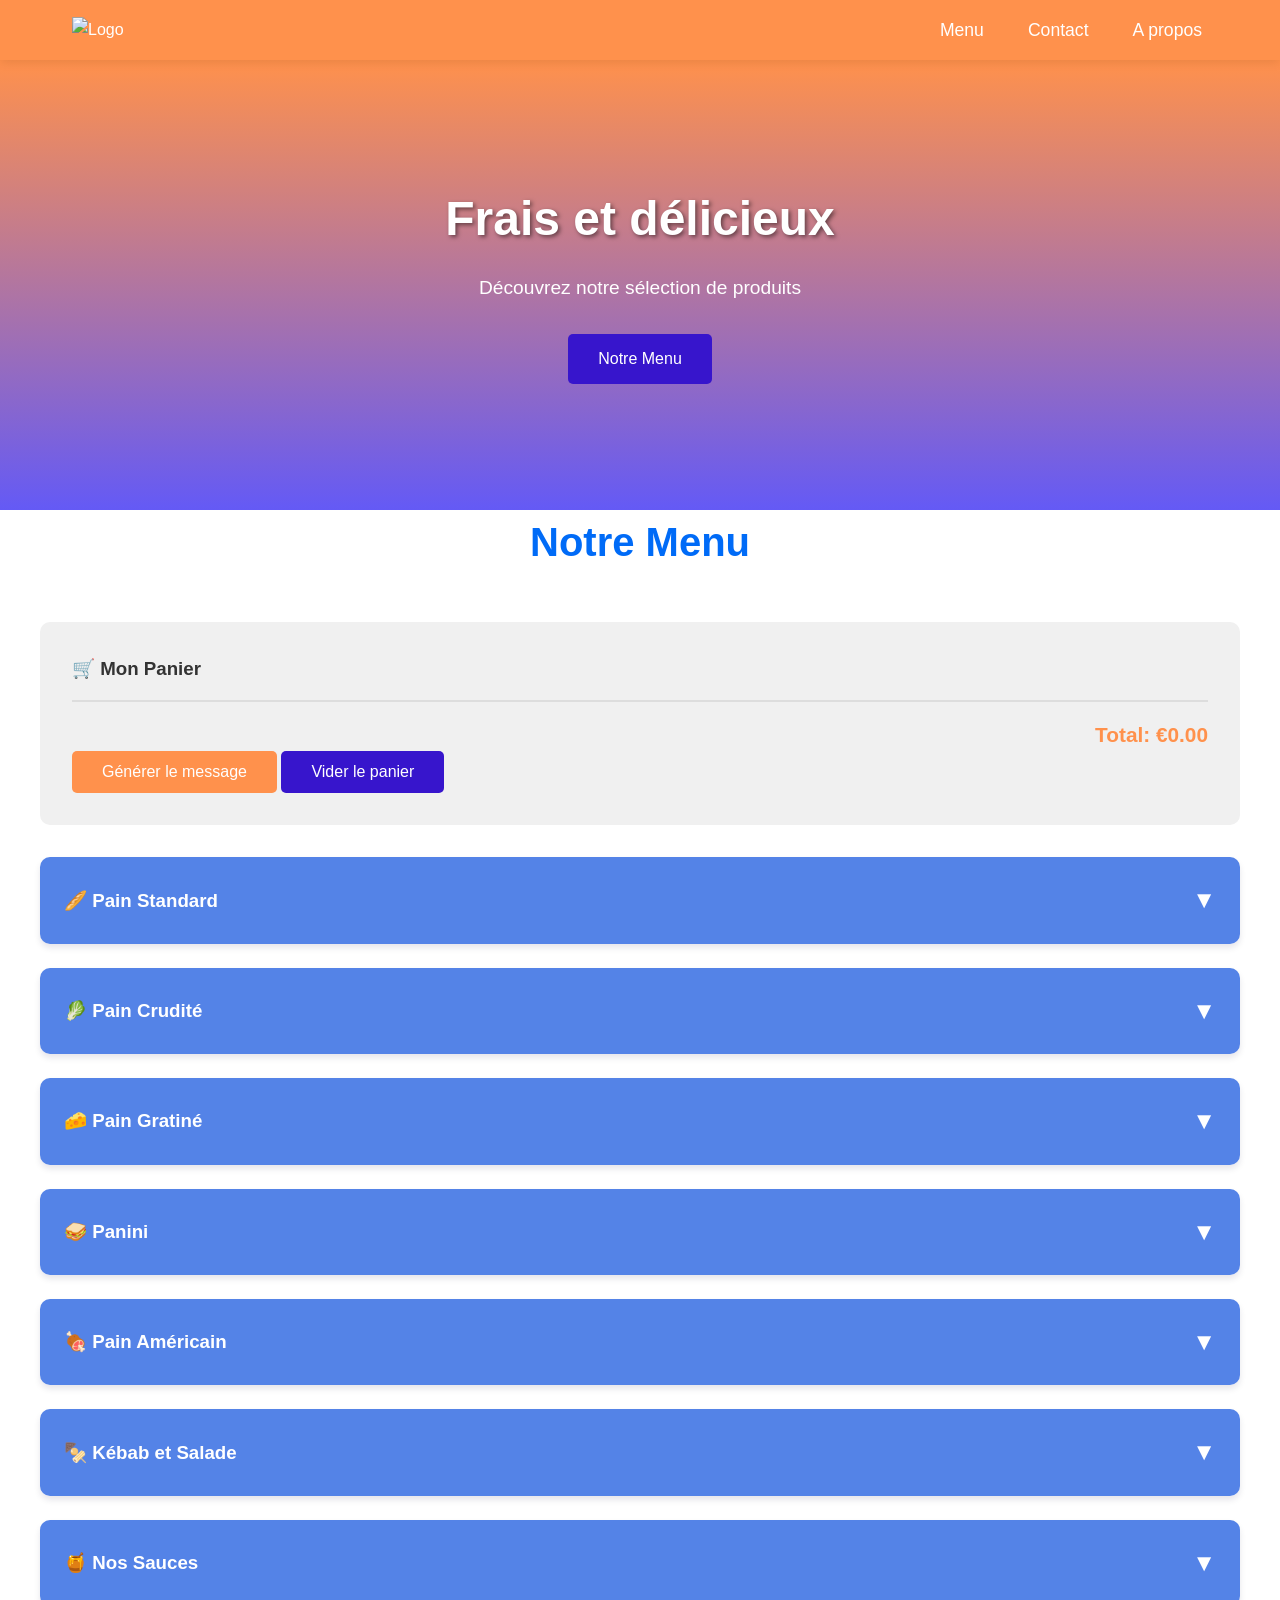
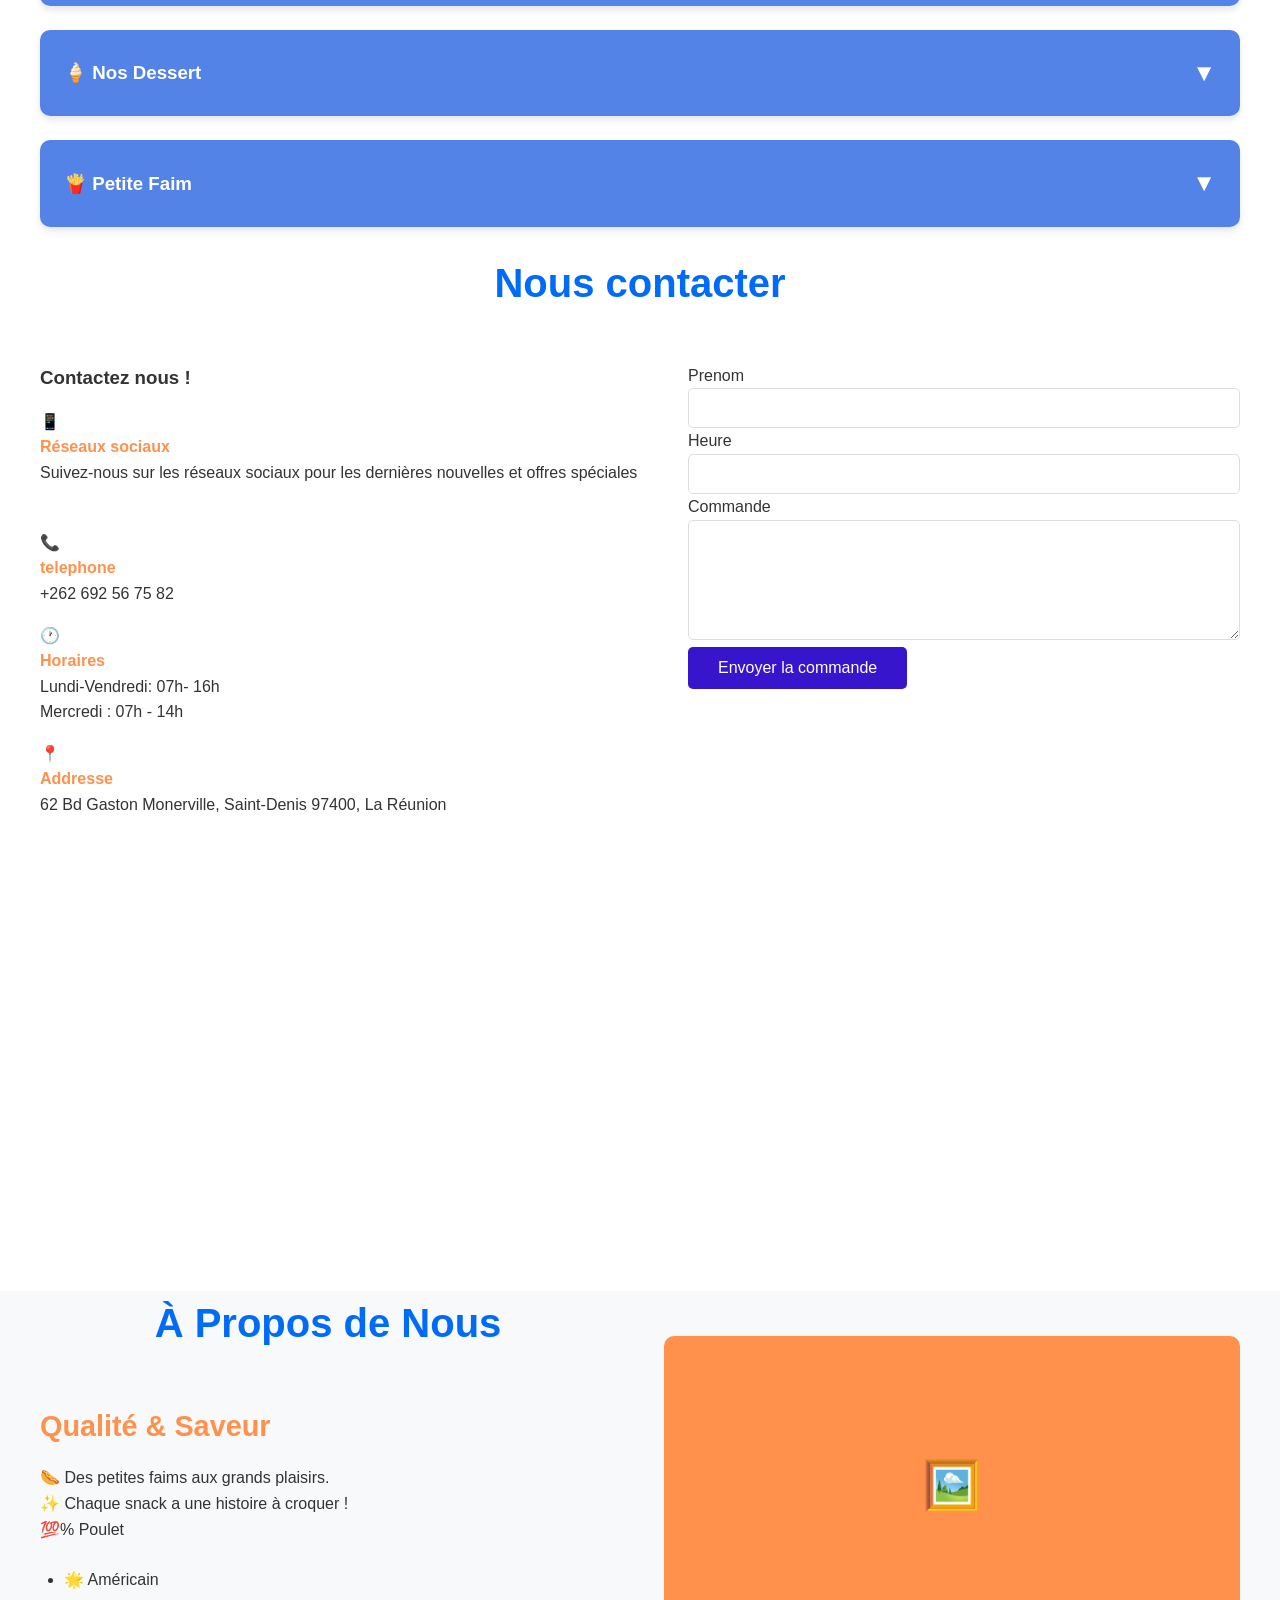
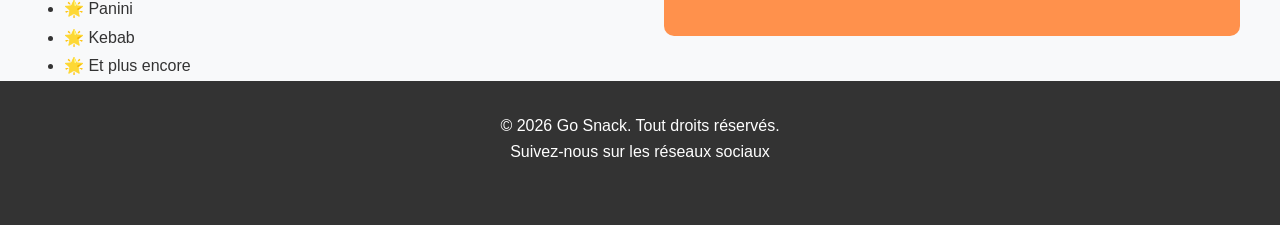
==== commit 00034d55: "mobil fixes + sauce selection" ====
--- a/T1.html
+++ b/T1.html
@@ -700,7 +700,6 @@
     
 
 
-
     
     <footer>
         <p>&copy; 2026 Go Snack. Tout droits réservés.</p>
--- a/T1.css
+++ b/T1.css
@@ -1,480 +1,855 @@
-
-        * {
-            margin: 0;
-            padding: 0;
-            box-sizing: border-box;
-        }
-
-        body {
-            font-family: 'Segoe UI', Tahoma, Geneva, Verdana, sans-serif;
-            line-height: 1.6;
-            color: #333;
-        }
-
-
-
-
-
-        header {
-            background: rgba(255 145 76);
-            color: white;
-            padding: 1rem 0;
-            position: sticky;
-            top: 0;
-            box-shadow: 0 2px 10px rgba(0,0,0,0.1);
-            z-index: 100;
-        }
-
-        nav {
-            max-width: 1200px;
-            margin: 0 auto;
-            display: flex;
-            justify-content: space-between;
-            align-items: center;
-            padding: 0 2rem;
-        }
-
-        .logo {
-            font-size: 1.8rem;
-            font-weight: bold;
-            text-decoration: none;
-            color: white;
-        }
-
-        .nav-links {
-            display: flex;
-            list-style: none;
-            gap: 2rem;
-        }
-
-        .nav-links a {
-            color: white;
-            text-decoration: none;
-            transition: opacity 0.3s;
-        }
-
-        .nav-links a:hover {
-            opacity: 0.8;
-        }
-		
-		
-		a {
-  			font-size: 40px;
-  			margin: 6px;
- 			 color: rgb(0, 38, 255);
-  			text-decoration: none;
-		}
-
+/* Reset & Basics */
+* {
+    margin: 0;
+    padding: 0;
+    box-sizing: border-box;
+}
+
+body {
+    font-family: 'Segoe UI', Tahoma, Geneva, Verdana, sans-serif;
+    line-height: 1.6;
+    color: #333;
+    overflow-x: hidden;
+}
+
+/* Links */
+a {
+    font-size: 1.1rem;
+    margin: 6px;
+    color: rgb(0, 38, 255);
+    text-decoration: none;
+    transition: color 0.3s;
+}
 a:hover {
-  color: #E1306C; 
-}
-
-
-
-
-
-
-
-
-        .hero {
-            background: linear-gradient(rgba(255 145 76), rgba(29, 14, 241, 0.685)), url('https://images.unsplash.com/photo-1555939594-58d7cb561b1b?w=1200') center/cover;
-            height: 500px;
-            display: flex;
-            align-items: center;
-            justify-content: center;
-            text-align: center;
-            color: white;
-        }
-
-        .hero-content h1 {
-            font-size: 3.5rem;
-            margin-bottom: 1rem;
-            text-shadow: 2px 2px 4px rgba(0, 0, 0, 0.5);
-        }
-
-        .hero-content p {
-            font-size: 1.5rem;
-            margin-bottom: 2rem;
-        }
-
-        .btn {
-            display: inline-block;
-            padding: 12px 30px;
-            background: #3715cc;
-            color: white;
-            text-decoration: none;
-            border-radius: 5px;
-            transition: background 0.3s;
-            border: none;
-            cursor: pointer;
-            font-size: 1rem;
-        }
-
-        .btn:hover {
-            background: #4109c5;
-        }
-
-
+    color: #E1306C;
+}
+
+/* Header & Navigation */
+header {
+    background: rgba(255,145,76,1);
+    color: white;
+    padding: 1rem 0;
+    position: sticky;
+    top: 0;
+    box-shadow: 0 2px 10px rgba(0,0,0,0.1);
+    z-index: 100;
+}
+
+nav {
+    max-width: 1200px;
+    margin: 0 auto;
+    display: flex;
+    justify-content: space-between;
+    align-items: center;
+    padding: 0 2rem;
+}
+
+.logo {
+    font-size: 1.8rem;
+    font-weight: bold;
+    color: white;
+    text-decoration: none;
+}
+
+.nav-links {
+    display: flex;
+    list-style: none;
+    gap: 2rem;
+}
+.nav-links a {
+    color: white;
+}
+
+/* small cart badge in header */
+.cart-badge {
+    display: inline-flex;
+    align-items: center;
+    gap: 0.4rem;
+    background: rgba(0,0,0,0.08);
+    color: white;
+    padding: 6px 10px;
+    border-radius: 20px;
+    font-weight: 700;
+    cursor: pointer;
+    transition: transform 0.18s ease, box-shadow 0.18s ease;
+}
+.cart-badge span {
+    background: #FF914C;
+    color: white;
+    padding: 2px 8px;
+    border-radius: 12px;
+    font-size: 0.85rem;
+    margin-left: 2px;
+}
+.badge-pop { transform: scale(1.12); box-shadow: 0 6px 14px rgba(0,0,0,0.12); }
+
+/* quick button flash when added */
+.btn-added { transform: translateY(-2px); box-shadow: 0 6px 12px rgba(0,0,0,0.12); }
+
+/* product card small counter */
+.product-counter {
+    display: none;
+    background: #FF914C;
+    color: white;
+    padding: 2px 8px;
+    border-radius: 12px;
+    font-size: 0.85rem;
+    margin-right: 0.5rem;
+    font-weight: 700;
+}
+
+/* toast */
+.gs-toast {
+    position: fixed;
+    left: 50%;
+    transform: translateX(-50%) translateY(20px);
+    bottom: 20px;
+    background: rgba(0,0,0,0.85);
+    color: white;
+    padding: 8px 14px;
+    border-radius: 8px;
+    opacity: 0;
+    transition: opacity 220ms ease, transform 220ms ease;
+    z-index: 9999;
+}
+.gs-toast.visible { opacity: 1; transform: translateX(-50%) translateY(0); }
+
+/* sauce modal */
+.sauce-modal {
+    display: none;
+    position: fixed;
+    top: 0;
+    left: 0;
+    right: 0;
+    bottom: 0;
+    background: rgba(0, 0, 0, 0.6);
+    z-index: 10000;
+    align-items: center;
+    justify-content: center;
+    opacity: 0;
+    transition: opacity 220ms ease;
+}
+.sauce-modal.active {
+    display: flex;
+    opacity: 1;
+}
+.sauce-modal-content {
+    background: white;
+    border-radius: 8px;
+    max-width: 400px;
+    width: 90vw;
+    box-shadow: 0 4px 20px rgba(0, 0, 0, 0.3);
+    max-height: 80vh;
+    overflow-y: auto;
+}
+.sauce-modal-header {
+    display: flex;
+    justify-content: space-between;
+    align-items: center;
+    padding: 1.5rem;
+    border-bottom: 1px solid #eee;
+}
+.sauce-modal-header h3 {
+    margin: 0;
+    font-size: 1.2rem;
+}
+.close-modal {
+    background: none;
+    border: none;
+    font-size: 1.8rem;
+    cursor: pointer;
+    color: #666;
+    padding: 0;
+    width: auto;
+    height: auto;
+}
+.close-modal:hover {
+    color: #000;
+}
+.sauce-modal-body {
+    padding: 1.5rem;
+}
+.sauce-buttons {
+    display: grid;
+    grid-template-columns: 1fr 1fr;
+    gap: 0.8rem;
+    margin-bottom: 0.5rem;
+}
+.sauce-btn {
+    padding: 0.8rem;
+    border: 2px solid #ddd;
+    background: white;
+    border-radius: 6px;
+    cursor: pointer;
+    font-size: 0.9rem;
+    font-weight: 500;
+    transition: all 200ms ease;
+}
+.sauce-btn:hover {
+    border-color: #FF914C;
+    background: #fff9f5;
+}
+.sauce-btn.selected {
+    border-color: #FF914C;
+    background: #FF914C;
+    color: white;
+}
+
+/* Hero Section */
+.hero {
+    background: linear-gradient(rgba(255,145,76,1), rgba(29,14,241,0.685)), url('https://images.unsplash.com/photo-1555939594-58d7cb561b1b?w=1200') center/cover no-repeat;
+    height: 50vh;
+    min-height: 300px;
+    display: flex;
+    align-items: center;
+    justify-content: center;
+    text-align: center;
+    color: white;
+}
+
+.hero-content h1 {
+    font-size: 3rem;
+    margin-bottom: 1rem;
+    text-shadow: 2px 2px 4px rgba(0,0,0,0.5);
+}
+
+.hero-content p {
+    font-size: 1.2rem;
+    margin-bottom: 1.5rem;
+}
+
+.btn {
+    display: inline-block;
+    padding: 12px 30px;
+    background: #3715cc;
+    color: white;
+    text-decoration: none;
+    border-radius: 5px;
+    transition: background 0.3s;
+    border: none;
+    cursor: pointer;
+    font-size: 1rem;
+}
+.btn:hover {
+    background: #4109c5;
+}
+
+/* Section Headings */
+section h2 {
+    text-align: center;
+    font-size: 2.5rem;
+    margin-bottom: 3rem;
+    color: #006bf7;
+}
+
+/* Menu / Product Cards */
+.menu-container {
+    max-width: 1200px;
+    margin: 0 auto;
+}
+
+.menu-category {
+    background: white;
+    border-radius: 10px;
+    overflow: hidden;
+    box-shadow: 0 4px 6px rgba(24,9,63,0.1);
+    margin-bottom: 1.5rem;
+}
+
+.category-header {
+    background: #5483e7;
+    color: white;
+    padding: 1.5rem;
+    display: flex;
+    justify-content: space-between;
+    align-items: center;
+    cursor: pointer;
+    transition: background 0.3s;
+}
+.category-header:hover {
+    background: #e48b06;
+}
+
+.toggle-icon {
+    font-size: 1.5rem;
+    transition: transform 0.3s;
+}
+.toggle-icon.open {
+    transform: rotate(180deg);
+}
+
+.category-items {
+    display: none;
+    padding: 2rem;
+    grid-template-columns: repeat(auto-fit, minmax(200px, 1fr));
+    gap: 1.5rem;
+}
+.category-items.open {
+    display: grid;
+}
+
+.product-card {
+    background: #f8f9fa;
+    border-radius: 8px;
+    overflow: hidden;
+    box-shadow: 0 2px 4px rgba(0,0,0,0.1);
+    transition: transform 0.3s, box-shadow 0.3s;
+}
+.product-card:hover {
+    transform: translateY(-3px);
+    box-shadow: 0 4px 8px rgba(0,0,0,0.15);
+}
+
+.product-image {
+    width: 100%;
+    min-height: 150px;
+    display: flex;
+    align-items: center;
+    justify-content: center;
+    background: #e8e8e8;
+    color: #333;
+    font-size: 2rem;
+}
+
+.product-info {
+    padding: 1rem;
+}
+.product-info h4 {
+    font-size: 1rem;
+    color: #333;
+    margin-bottom: 0.5rem;
+}
+.product-info p {
+    font-size: 0.9rem;
+    color: #666;
+    margin-bottom: 0.5rem;
+}
+.price {
+    font-weight: bold;
+    color: #555;
+    font-size: 1.1rem;
+}
+
+/* About Section */
+#about {
+    background: #f8f9fa;
+}
+.about-content {
+    display: grid;
+    grid-template-columns: 1fr 1fr;
+    gap: 3rem;
+    align-items: center;
+    max-width: 1200px;
+    margin: 0 auto;
+}
+.about-text h3 {
+    font-size: 1.8rem;
+    margin-bottom: 1rem;
+    color: #FF914C;
+}
+.about-image {
+    background: rgba(255,145,76,1);
+    height: 300px;
+    border-radius: 10px;
+    display: flex;
+    align-items: center;
+    justify-content: center;
+    color: white;
+    font-size: 3rem;
+}
+
+/* Contact Section */
+#contact {
+    background: white;
+}
+.contact-content {
+    display: grid;
+    grid-template-columns: 1fr 1fr;
+    gap: 3rem;
+    max-width: 1200px;
+    margin: 0 auto;
+}
+.contact-info {
+    display: flex;
+    flex-direction: column;
+    gap: 1rem;
+}
+.contact-item h4 {
+    color: #FF914C;
+}
+.form-group input,
+.form-group textarea {
+    width: 100%;
+    padding: 10px;
+    border: 1px solid #ddd;
+    border-radius: 5px;
+    font-family: inherit;
+    font-size: 1rem;
+}
+.form-group textarea {
+    resize: vertical;
+    min-height: 120px;
+}
+
+/* Cart Section */
+.cart-section {
+    background: #f0f0f0;
+    padding: 2rem;
+    border-radius: 10px;
+    max-width: 1200px;
+    margin: 2rem auto;
+}
+.cart-item {
+    display: flex;
+    justify-content: space-between;
+    align-items: center;
+    padding: 0.8rem;
+    background: white;
+    margin-bottom: 0.5rem;
+    border-radius: 5px;
+    box-shadow: 0 2px 4px rgba(0,0,0,0.1);
+}
+.cart-item-quantity button {
+    width: 25px;
+    height: 25px;
+    border: none;
+    border-radius: 3px;
+    background: #5483e7;
+    color: white;
+    cursor: pointer;
+    font-size: 0.9rem;
+}
+.cart-item-quantity button:hover {
+    background: #4109c5;
+}
+.remove-btn {
+    background: #ff6b6b;
+    color: white;
+    border: none;
+    padding: 0.4rem 0.8rem;
+    border-radius: 3px;
+    cursor: pointer;
+    font-size: 0.85rem;
+}
+.remove-btn:hover {
+    background: #ff5252;
+}
+.cart-total {
+    font-size: 1.3rem;
+    font-weight: bold;
+    color: #FF914C;
+    text-align: right;
+    margin-top: 1rem;
+    padding-top: 1rem;
+    border-top: 2px solid #ddd;
+}
+
+/* Footer */
+footer {
+    background: #333;
+    color: white;
+    text-align: center;
+    padding: 2rem;
+}
+
+/* Tablet & Small Tablets (768px and below) */
+@media (max-width: 768px) {
+    /* Navigation adjustments */
+    nav {
+        flex-direction: column;
+        padding: 1rem;
+        gap: 1rem;
+    }
+    nav img {
+        max-width: 80px;
+        height: auto;
+    }
+    .nav-links {
+        flex-direction: row;
+        justify-content: center;
+        gap: 1rem;
+        flex-wrap: wrap;
+    }
+    .nav-links a {
+        font-size: 0.95rem;
+    }
+
+    /* Hero section */
+    .hero {
+        height: 40vh;
+        min-height: 250px;
+        padding: 1rem;
+    }
+    .hero-content h1 {
+        font-size: 1.8rem;
+        margin-bottom: 0.8rem;
+    }
+    .hero-content p {
+        font-size: 1rem;
+        margin-bottom: 1rem;
+    }
+
+    /* General section spacing */
+    section {
+        padding: 2rem 1rem;
+    }
+    section h2 {
+        font-size: 1.8rem;
+        margin-bottom: 2rem;
+    }
+    .container {
+        padding: 1rem;
+    }
+
+    /* Cart section */
+    .cart-section {
+        padding: 1.5rem;
+        margin: 1rem auto;
+    }
+    .cart-section h3 {
+        font-size: 1.2rem;
+        margin-bottom: 1rem;
+    }
+    .cart-item {
+        padding: 0.6rem;
+        flex-wrap: wrap;
+        gap: 0.5rem;
+    }
+    .cart-item-name {
+        font-size: 0.95rem;
+        flex: 1 0 60%;
+    }
+    .cart-item-price {
+        font-size: 0.9rem;
+        flex: 1 0 40%;
+    }
+    .cart-item-quantity {
+        gap: 0.3rem;
+        flex: 1 0 100%;
+        justify-content: flex-start;
+    }
+    .cart-item-quantity button {
+        width: 30px;
+        height: 30px;
+        font-size: 0.85rem;
+    }
+    .remove-btn {
+        padding: 0.3rem 0.6rem;
+        font-size: 0.8rem;
+    }
+    .cart-actions {
+        flex-direction: column;
+        gap: 0.8rem;
+        margin-top: 1rem;
+    }
+
+    /* Menu & products */
+    .category-header {
+        padding: 1rem;
+    }
+    .category-header h3 {
+        font-size: 1.1rem;
+    }
+    .category-items {
+        padding: 1.5rem;
+        grid-template-columns: 1fr;
+        gap: 1rem;
+    }
+    .product-card {
+        width: 100%;
+    }
+    .product-image {
+        min-height: 120px;
+        font-size: 1.8rem;
+    }
+    .product-info {
+        padding: 0.8rem;
+    }
+    .product-info h4 {
+        font-size: 0.95rem;
+    }
+    .product-info p {
+        font-size: 0.8rem;
+    }
+    .price {
+        font-size: 1rem;
+        margin-bottom: 0.6rem;
+    }
+    .btn {
+        width: 100%;
+        padding: 10px 20px;
+        font-size: 0.95rem;
+    }
+
+    /* About section */
+    .about-content {
+        grid-template-columns: 1fr;
+        gap: 1.5rem;
+        padding: 1rem;
+    }
+    .about-text h2 {
+        font-size: 1.6rem;
+    }
+    .about-text h3 {
+        font-size: 1.3rem;
+    }
+    .about-text p {
+        font-size: 0.95rem;
+        margin-bottom: 0.8rem;
+    }
+    .about-image {
+        height: 200px;
+        font-size: 3rem;
+    }
+
+    /* Contact section */
+    .contact-content {
+        grid-template-columns: 1fr;
+        gap: 1.5rem;
+        padding: 1rem;
+    }
+    .contact-item h4 {
+        font-size: 1rem;
+    }
+    .contact-item p {
+        font-size: 0.9rem;
+    }
+    iframe {
+        max-width: 100%;
+        height: 300px !important;
+        width: 100% !important;
+    }
+
+    /* Form */
+    .form-group label {
+        font-size: 0.95rem;
+    }
+    .form-group input,
+    .form-group textarea {
+        padding: 8px;
+        font-size: 1rem;
+    }
+    .form-group textarea {
+        min-height: 100px;
+    }
+
+    /* Footer */
+    footer {
+        padding: 1.5rem;
+    }
+    footer p {
+        font-size: 0.9rem;
+    }
+    a {
+        font-size: 0.9rem;
+        margin: 4px;
+    }
+}
+
+/* Mobile (480px and below) */
+@media (max-width: 480px) {
+    /* Navigation */
+    nav {
+        flex-direction: column;
+        gap: 0.5rem;
+        padding: 0.8rem;
+    }
+    nav img {
+        max-width: 60px;
+    }
+    .nav-links {
+        gap: 0.5rem;
+    }
+    .nav-links a {
+        font-size: 0.85rem;
+    }
+
+    /* Hero section */
+    .hero {
+        height: 35vh;
+        min-height: 200px;
+        padding: 0.8rem;
+    }
+    .hero-content h1 {
+        font-size: 1.4rem;
+        margin-bottom: 0.5rem;
+    }
+    .hero-content p {
+        font-size: 0.9rem;
+    }
+
+    /* Sections */
+    section {
+        padding: 1.5rem 0.8rem;
+    }
+    section h2 {
+        font-size: 1.4rem;
+        margin-bottom: 1.5rem;
+    }
+    .container {
+        padding: 0.8rem;
+    }
+
+    /* Cart tiny screen optimization */
+    .cart-section {
+        padding: 1rem;
+        margin: 0.8rem auto;
+    }
+    .cart-section h3 {
+        font-size: 1.1rem;
+    }
+    .cart-item {
+        padding: 0.5rem;
+    }
+    .cart-item-name {
+        font-size: 0.85rem;
+    }
+    .cart-item-price {
+        font-size: 0.75rem;
+    }
+    .cart-item-quantity {
+        gap: 0.2rem;
+        flex: 1 0 100%;
+    }
+    .cart-item-quantity button {
+        width: 24px;
+        height: 24px;
+        font-size: 0.75rem;
+        padding: 2px;
+    }
+    .remove-btn {
+        padding: 0.25rem 0.5rem;
+        font-size: 0.7rem;
+    }
+    .cart-total {
+        font-size: 1rem;
+    }
+    .cart-actions {
+        flex-direction: column;
+        gap: 0.6rem;
+    }
+
+    /* Product cards */
+    .category-header {
+        padding: 0.8rem;
+    }
+    .category-header h3 {
+        font-size: 1rem;
+    }
+    .category-items {
+        padding: 1rem;
+    }
+    .product-image {
+        min-height: 100px;
+        font-size: 1.5rem;
+    }
+    .product-info h4 {
+        font-size: 0.85rem;
+    }
+    /* Show product counter on mobile */
+    .product-counter {
+        display: inline-block !important;
+        padding: 1px 6px;
+        font-size: 0.75rem;
+    }
+    .product-info p {
+        font-size: 0.75rem;
+    }
+    /* Sauce modal on mobile */
+    .sauce-buttons {
+        grid-template-columns: 1fr;
+    }
+    .sauce-btn {
+        padding: 0.7rem;
+        font-size: 0.85rem;
+    }
+    .price {
+        font-size: 0.9rem;
+        margin-bottom: 0.5rem;
+    }
+    .btn {
+        padding: 8px 16px;
+        font-size: 0.85rem;
+    }
+
+    /* About section */
+    .about-content {
+        gap: 1rem;
+    }
+    .about-text h2 {
+        font-size: 1.3rem;
+    }
+    .about-text h3 {
+        font-size: 1.1rem;
+    }
+    .about-text p {
+        font-size: 0.85rem;
+        margin-bottom: 0.6rem;
+    }
+    .about-image {
+        height: 150px;
+        font-size: 2.5rem;
+    }
+
+    /* Contact section */
+    .contact-content {
+        gap: 1rem;
+    }
+    .contact-item h4 {
+        font-size: 0.9rem;
+    }
+    .contact-item p {
+        font-size: 0.8rem;
+    }
+    /* Ensure cart badge is visible */
+    #cartBadge {
+        position: fixed;
+        bottom: 20px;
+        right: 20px;
+        z-index: 999;
+        padding: 8px 12px;
+        font-size: 0.85rem;
+    }
+    iframe {
+        height: 250px !important;
+    }
+
+    /* Form */
+    .form-group {
+        margin-bottom: 0.8rem;
+    }
+    .form-group label {
+        font-size: 0.85rem;
+    }
+    .form-group input,
+    .form-group textarea {
+        padding: 6px;
+        font-size: 0.95rem;
+    }
+    .form-group textarea {
+        min-height: 80px;
+    }
+
+    /* Footer */
+    footer {
+        padding: 1rem;
+    }
+    footer p {
+        font-size: 0.8rem;
+        margin-bottom: 0.3rem;
+    }
+    a {
+        font-size: 0.8rem;
+        margin: 3px;
+        color: rgb(87, 0, 248);
         
-
-
-        .container {
-            max-width: 1200px;
-            margin: 0 auto;
-            padding: 2rem;
-        }
-
-
-        
-
-
-
-        section {
-            padding: 4rem 2rem;
-        }
-
-        section h2 {
-            text-align: center;
-            font-size: 2.5rem;
-            margin-bottom: 3rem;
-            color: #006bf7;
-        }
-
-
-        
-
-
-
-        .menu-container {
-            max-width: 1200px;
-            margin: 0 auto;
-        }
-
-        .menu-category {
-            background: white;
-            border-radius: 10px;
-            overflow: hidden;
-            box-shadow: 0 4px 6px rgba(24, 9, 63, 0.1);
-            margin-bottom: 1.5rem;
-        }
-
-        .category-header {
-            background: #5483e7;
-            color: white;
-            padding: 1.5rem;
-            display: flex;
-            justify-content: space-between;
-            align-items: center;
-            cursor: pointer;
-            transition: background 0.3s;
-        }
-
-        .category-header:hover {
-            background: #e48b06;
-        }
-
-        .category-header h3 {
-            font-size: 1.3rem;
-            margin: 0;
-        }
-
-        .toggle-icon {
-            font-size: 1.5rem;
-            transition: transform 0.3s;
-        }
-
-        .toggle-icon.open {
-            transform: rotate(180deg);
-        }
-
-        .category-items {
-            display: none;
-            padding: 2rem;
-            grid-template-columns: repeat(auto-fit, minmax(250px, 1fr));
-            gap: 1.5rem;
-        }
-
-        .category-items.open {
-            display: grid;
-        }
-
-        .product-card {
-            background: #f8f9fa;
-            border-radius: 8px;
-            overflow: hidden;
-            box-shadow: 0 2px 4px rgba(0,0,0,0.1);
-            transition: transform 0.3s, box-shadow 0.3s;
-        }
-
-        .product-card:hover {
-            transform: translateY(-3px);
-            box-shadow: 0 4px 8px rgba(0,0,0,0.15);
-        }
-
-        .product-image {
-            height: 150px;
-            background: #e8e8e8;
-            display: flex;
-            align-items: center;
-            justify-content: center;
-            color: #333;
-            font-size: 2.5rem;
-        }
-
-        .product-info {
-            padding: 1rem;
-        }
-
-        .product-info h4 {
-            margin-bottom: 0.5rem;
-            color: #333;
-            font-size: 1rem;
-        }
-
-        .product-info p {
-            color: #666;
-            margin-bottom: 0.8rem;
-            font-size: 0.9rem;
-        }
-
-        .price {
-            font-size: 1.2rem;
-            color: #555;
-            font-weight: bold;
-            margin-bottom: 0.8rem;
-        }
-
-
-        
-
-
-
-        #about {
-            background: #f8f9fa;
-        }
-
-        .about-content {
-            display: grid;
-            grid-template-columns: 1fr 1fr;
-            gap: 3rem;
-            align-items: center;
-            max-width: 1200px;
-            margin: 0 auto;
-        }
-
-        .about-text h3 {
-            font-size: 1.8rem;
-            margin-bottom: 1rem;
-            color: #FF914C;
-        }
-
-        .about-image {
-            background: rgba(255 145 76);
-            height: 300px;
-            border-radius: 10px;
-            display: flex;
-            align-items: center;
-            justify-content: center;
-            color: white;
-            font-size: 4rem;
-        }
-
-
-        
-
-
-
-        #contact {
-            background: white;
-        }
-
-        .contact-content {
-            display: grid;
-            grid-template-columns: 1fr 1fr;
-            gap: 3rem;
-            max-width: 1200px;
-            margin: 0 auto;
-        }
-
-        .contact-info {
-            display: flex;
-            flex-direction: column;
-            gap: 1.5rem;
-        }
-
-        .contact-item {
-            display: flex;
-            gap: 1rem;
-        }
-
-        .contact-item h4 {
-            color: #FF914C;
-        }
-
-        .form-group {
-            margin-bottom: 1.5rem;
-        }
-
-        .form-group label {
-            display: block;
-            margin-bottom: 0.5rem;
-            color: #333;
-        }
-
-        .form-group input,
-        .form-group textarea {
-            width: 100%;
-            padding: 10px;
-            border: 1px solid #ddd;
-            border-radius: 5px;
-            font-family: inherit;
-            font-size: 1rem;
-        }
-
-        .form-group textarea {
-            resize: vertical;
-            min-height: 120px;
-        }
-
-
-        
-
-
-
-        .cart-section {
-            background: #f0f0f0;
-            padding: 2rem;
-            border-radius: 10px;
-            margin-bottom: 2rem;
-            max-width: 1200px;
-            margin-left: auto;
-            margin-right: auto;
-        }
-
-        .cart-section h3 {
-            color: #FF914C;
-            margin-bottom: 1rem;
-            font-size: 1.5rem;
-        }
-
-        .cart-items {
-            list-style: none;
-            margin-bottom: 1rem;
-        }
-
-        .cart-item {
-            background: white;
-            padding: 0.8rem;
-            margin-bottom: 0.5rem;
-            border-radius: 5px;
-            display: flex;
-            justify-content: space-between;
-            align-items: center;
-            box-shadow: 0 2px 4px rgba(0,0,0,0.1);
-        }
-
-        .cart-item-name {
-            font-weight: bold;
-            flex-grow: 1;
-        }
-
-        .cart-item-price {
-            color: #FF914C;
-            font-weight: bold;
-            margin: 0 1rem;
-        }
-
-        .cart-item-quantity {
-            display: flex;
-            gap: 0.5rem;
-            align-items: center;
-        }
-
-        .cart-item-quantity button {
-            background: #5483e7;
-            color: white;
-            border: none;
-            width: 25px;
-            height: 25px;
-            border-radius: 3px;
-            cursor: pointer;
-            font-size: 0.9rem;
-        }
-
-        .cart-item-quantity button:hover {
-            background: #4109c5;
-        }
-
-        .remove-btn {
-            background: #ff6b6b;
-            color: white;
-            border: none;
-            padding: 0.4rem 0.8rem;
-            border-radius: 3px;
-            cursor: pointer;
-            font-size: 0.85rem;
-        }
-
-        .remove-btn:hover {
-            background: #ff5252;
-        }
-
-        .cart-total {
-            font-size: 1.3rem;
-            font-weight: bold;
-            color: #FF914C;
-            text-align: right;
-            margin-top: 1rem;
-            padding-top: 1rem;
-            border-top: 2px solid #ddd;
-        }
-
-        .cart-actions {
-            display: flex;
-            gap: 1rem;
-            margin-top: 1rem;
-        }
-
-        .cart-actions button {
-            flex: 1;
-        }
-
-
-        
-
-
-
-        footer {
-            background: #333;
-            color: white;
-            text-align: center;
-            padding: 2rem;
-        }
-
-        footer p {
-            margin-bottom: 0.5rem;
-        }
-
-        
-
-
-        
-        @media (max-width: 768px) {
-            .nav-links {
-                gap: 1rem;
-            }
-
-            .hero-content h1 {
-                font-size: 2rem;
-            }
-
-            .about-content,
-            .contact-content {
-                grid-template-columns: 1fr;
-            }
-
-            section h2 {
-                font-size: 2rem;
-            }
-        }
-
+    }
+
+
+    a:hover {
+        color: #E1306C; 
+    
+}
+
+    
+}
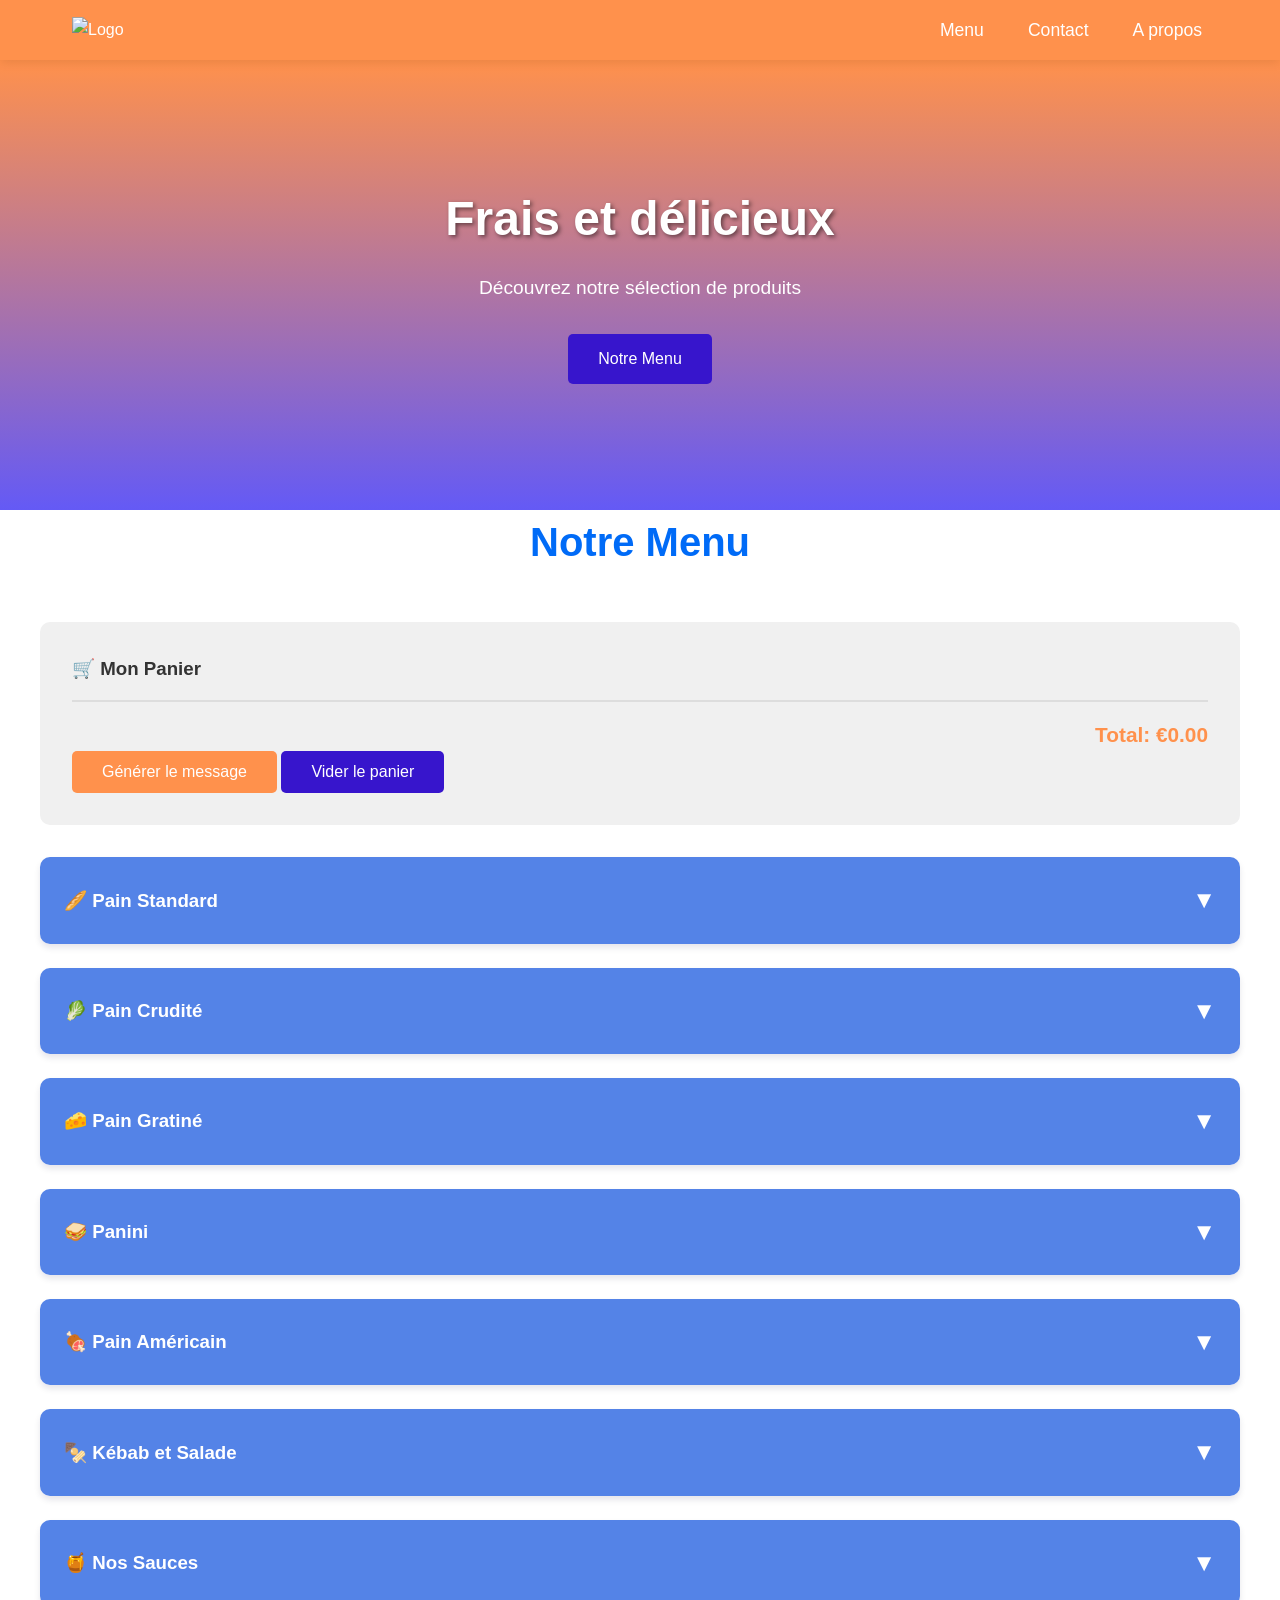
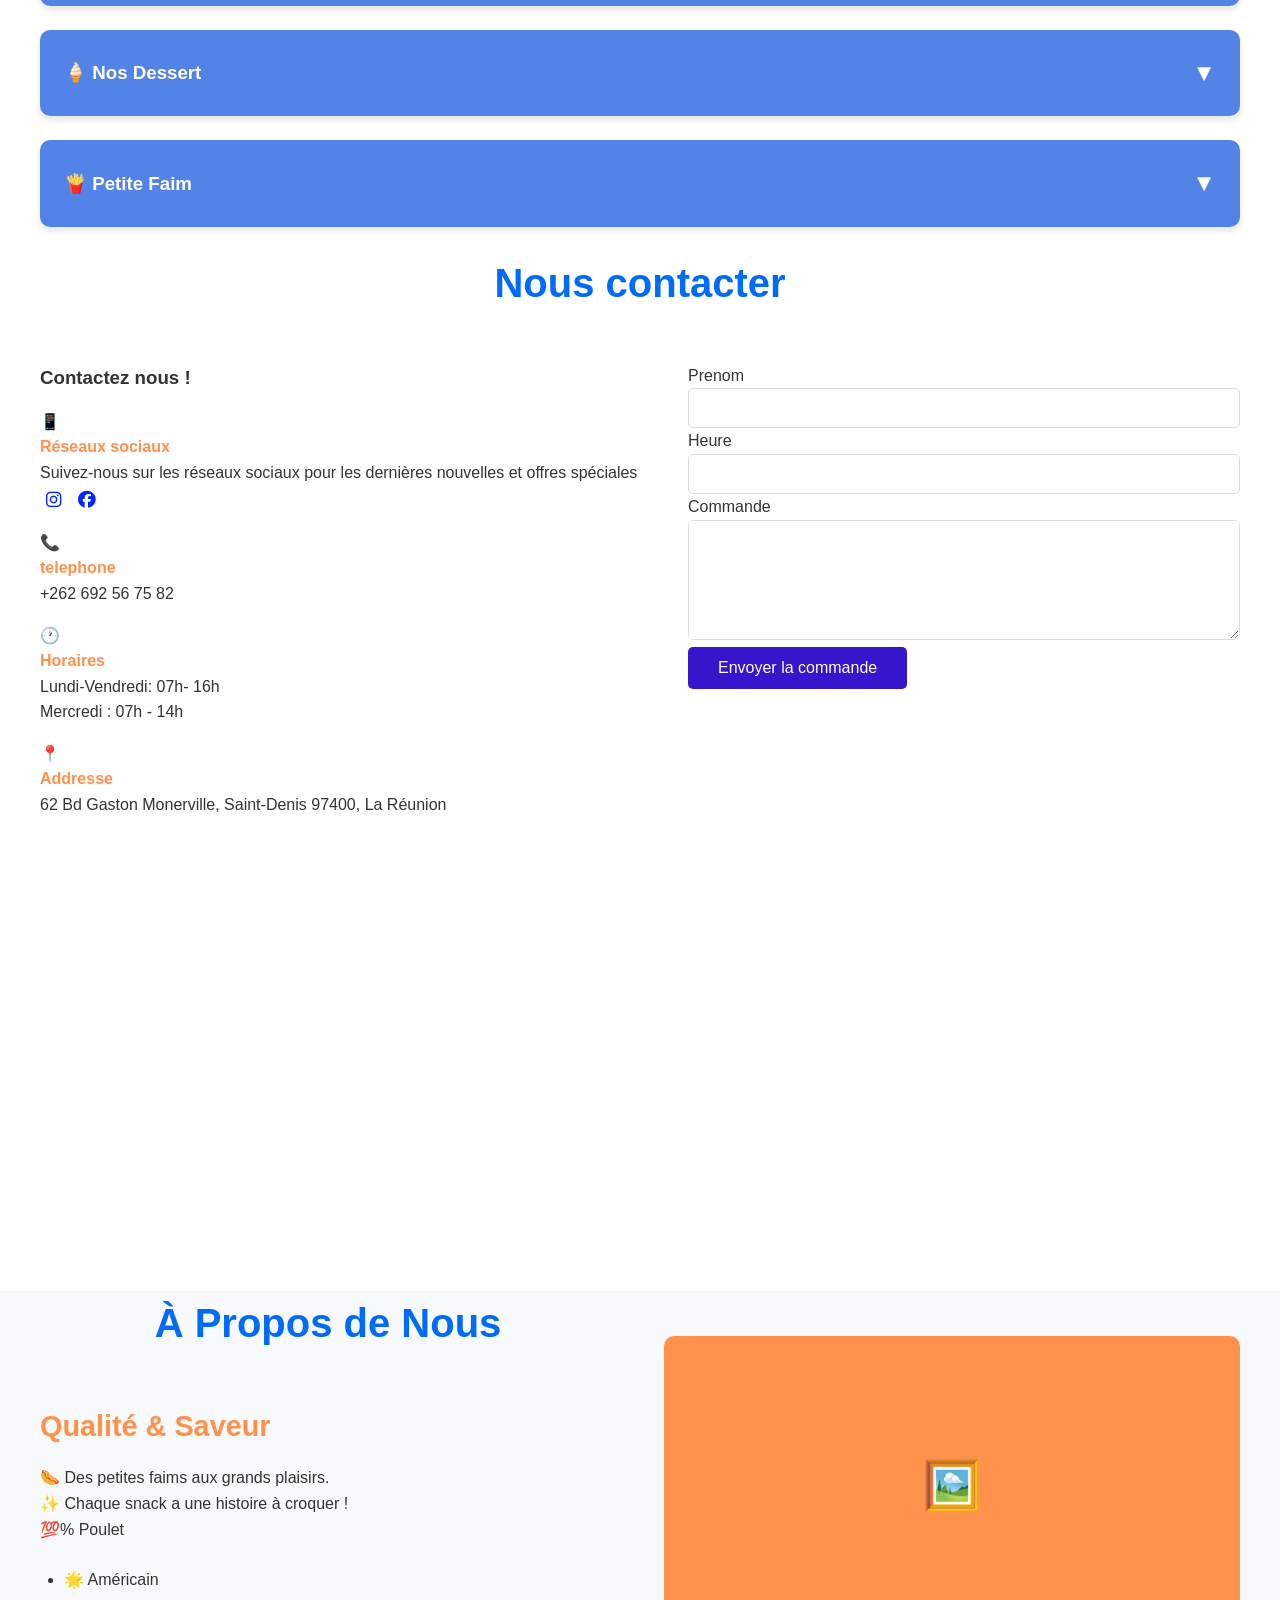
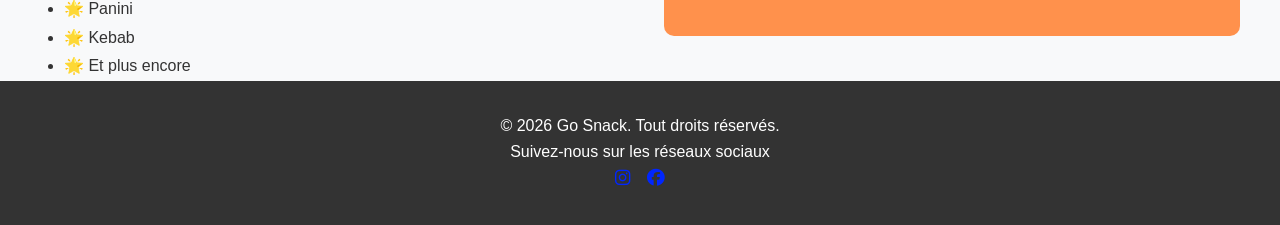
==== commit c40c1c72: "just the social media (I forgot to put Font Awesome)" ====
--- a/T1.html
+++ b/T1.html
@@ -6,7 +6,7 @@
 
     <title>GO Snack</title>
 
-
+    <link rel="stylesheet" href="https://cdnjs.cloudflare.com/ajax/libs/font-awesome/6.4.0/css/all.min.css">
     <link rel="stylesheet" href="T1.css">
     
 </head>
